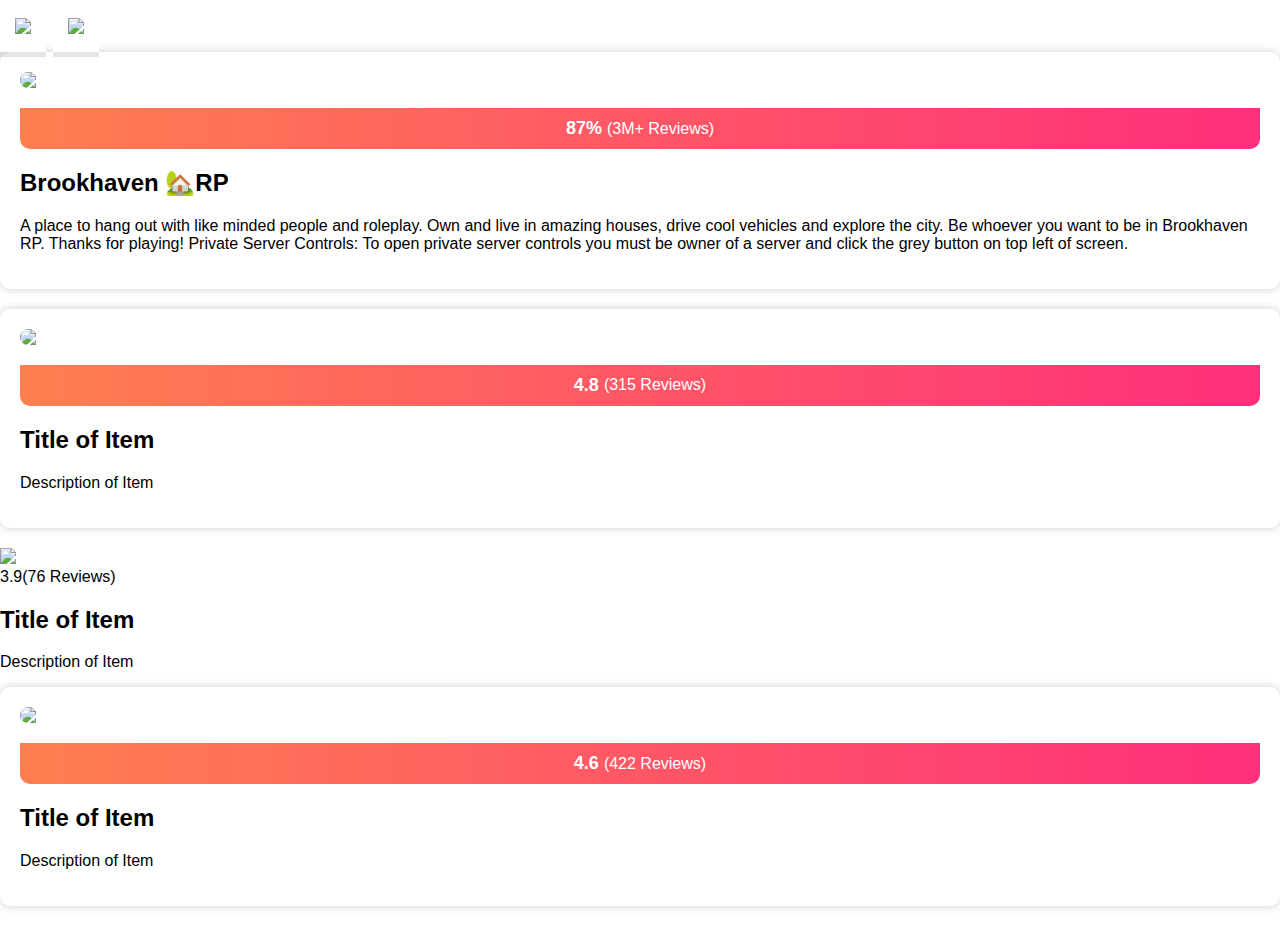
==== home.html @ a5529499 "Update home.html" ====
<!DOCTYPE html>
<html>
<head>
	<title>Bloxy Reviews</title>
	<style>
		body {
			background-color: #ffffff;
			margin: 0;
			padding: 0;
			font-family: Arial, sans-serif;
		}

		.container {
			max-width: 800px;
			margin: 0 auto;
			padding: 20px;
		}

		.card {
			background-color: #ffffff;
			border-radius: 10px;
			box-shadow: 0 0 10px rgba(0, 0, 0, 0.2);
			padding: 20px;
			margin-bottom: 20px;
		}

		.card img {
			display: block;
			margin: 0 auto;
			max-width: 100%;
			height: auto;
			border-radius: 10px;
		}

		.card .rating {
			background: linear-gradient(to right, #ff7f50, #ff2f7c);
			color: #ffffff;
			padding: 10px;
			border-radius: 0 0 10px 10px;
			text-align: center;
			font-size: 18px;
			font-weight: bold;
			margin-top: 20px;
			display: flex;
			align-items: center;
			justify-content: center;
		}

		.card .rating span {
			margin-left: 5px;
			font-size: 16px;
			font-weight: normal;
		}

		.button {
			background-color: #ffffff;
			color: #000000;
			border: none;
			border-radius: 0;
			padding: 15px;
			cursor: pointer;
			transition: 0.3s;
			box-shadow: 0 5px 0 rgba(0, 0, 0, 0.1);
			display: inline-block;
			margin-right: 3px;
			margin-top: 3px;
		}

		.button:hover {
			background-color: #d8d8d8;
			box-shadow: 0 2px 0 rgba(0, 0, 0, 0.1);
			transform: translateY(3px);
		}
	</style>
</head>
	<button class="button"><img src="https://cdn0.iconfinder.com/data/icons/essentials-solid-glyphs-vol-1/100/House-Home-Property-1024.png"></button>
<button class="button"><img src="https://cdn0.iconfinder.com/data/icons/essentials-solid-glyphs-vol-1/100/User-Account-1024.png"></button>

<body>
		
	
		<div class="card">
			<img src="https://tr.rbxcdn.com/be594bb5c6e20b911bd666cca8d1006e/768/432/Image/Png">
			<div class="rating">87%<span>(3M+ Reviews)</span></div>
			<h2>Brookhaven 🏡RP</h2>
			<p>A place to hang out with like minded people and roleplay.  Own and live in amazing houses, drive cool vehicles and explore the city. Be whoever you want to be in Brookhaven RP.

Thanks for playing!

Private Server Controls: To open private server controls you must be owner of a server and click the grey button on top left of screen.
</p>
		</div>

		<div class="card">
			<img src="https://picsum.photos/400/300">
			<div class="rating">4.8<span>(315 Reviews)</span></div>
			<h2>Title of Item</h2>
			<p>Description of Item</p>
		</div

		<div class="card">
			<img src="https://picsum.photos/400/300">
			<div class="rating">3.9<span>(76 Reviews)</span></div>
			<h2>Title of Item</h2>
			<p>Description of Item</p>
		</div>

		<div class="card">
			<img src="https://picsum.photos/400/300">
			<div class="rating">4.6<span>(422 Reviews)</span></div>
			<h2>Title of Item</h2>
			<p>Description of Item</p>
		</div>
		
	</div>
</body>
</html>
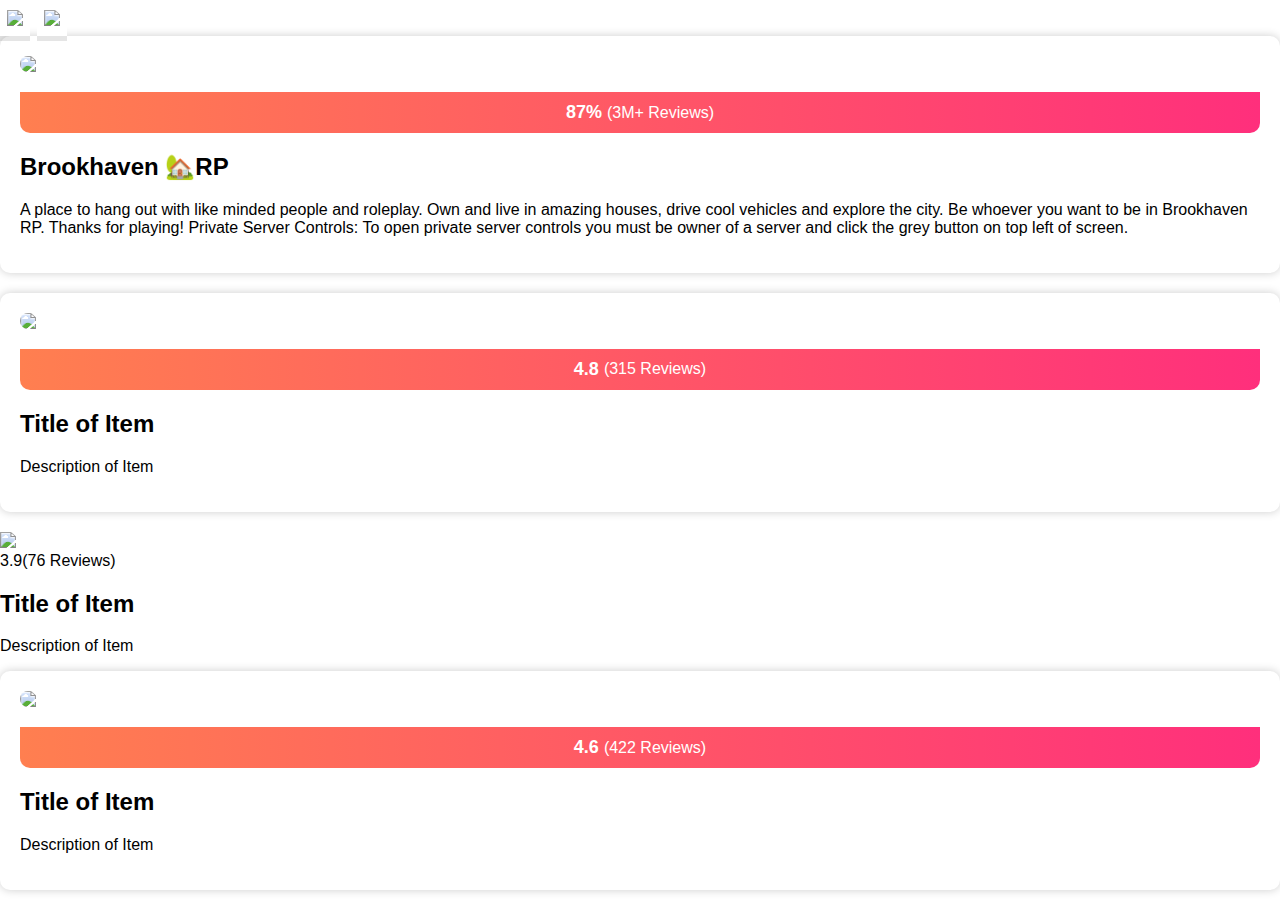
==== commit 9073e076: "Update home.html" ====
--- a/home.html
+++ b/home.html
@@ -57,7 +57,7 @@
 			color: #000000;
 			border: none;
 			border-radius: 0;
-			padding: 15px;
+			padding: 7px;
 			cursor: pointer;
 			transition: 0.3s;
 			box-shadow: 0 5px 0 rgba(0, 0, 0, 0.1);
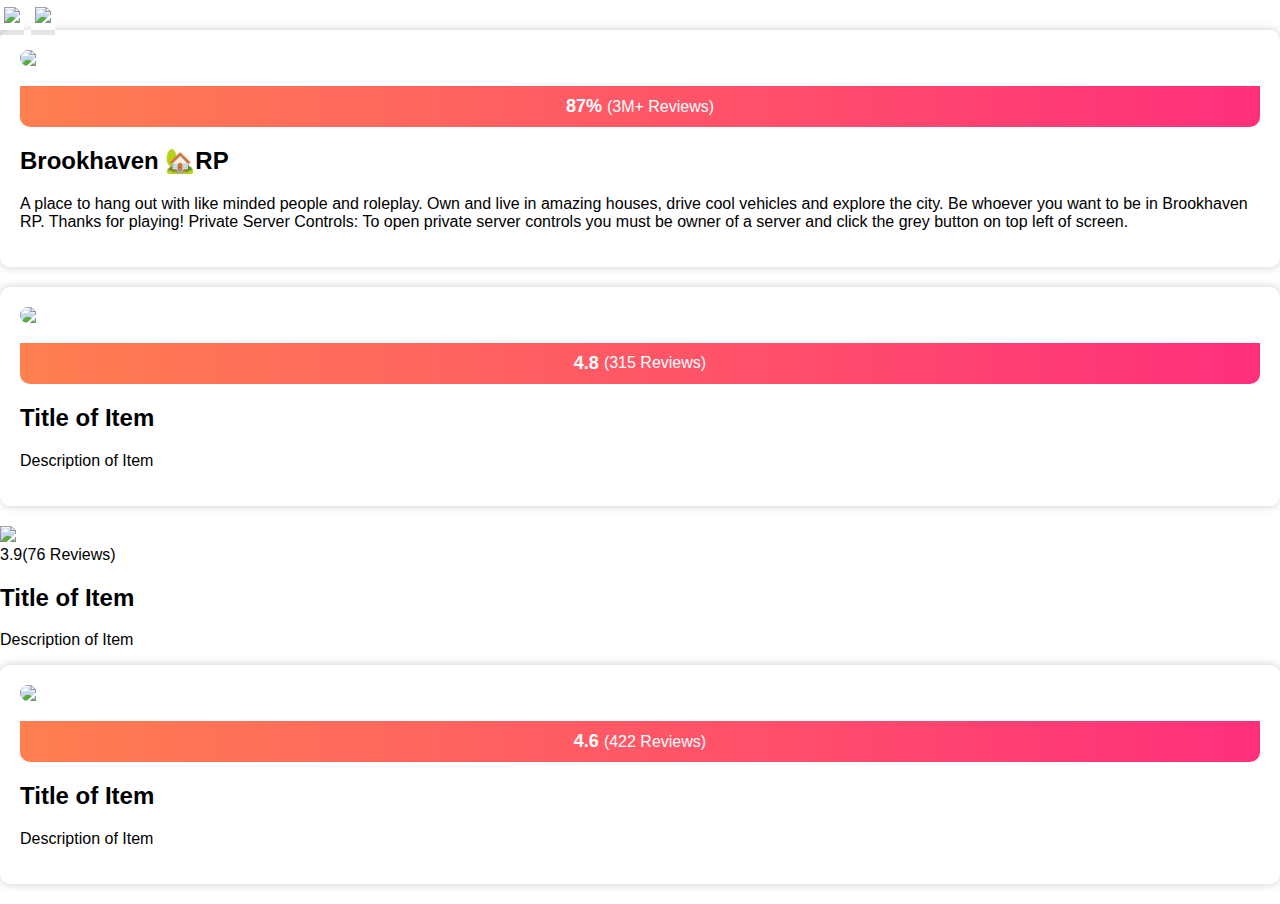
==== commit de640f90: "Update home.html" ====
--- a/home.html
+++ b/home.html
@@ -57,7 +57,7 @@
 			color: #000000;
 			border: none;
 			border-radius: 0;
-			padding: 7px;
+			padding: 4px;
 			cursor: pointer;
 			transition: 0.3s;
 			box-shadow: 0 5px 0 rgba(0, 0, 0, 0.1);
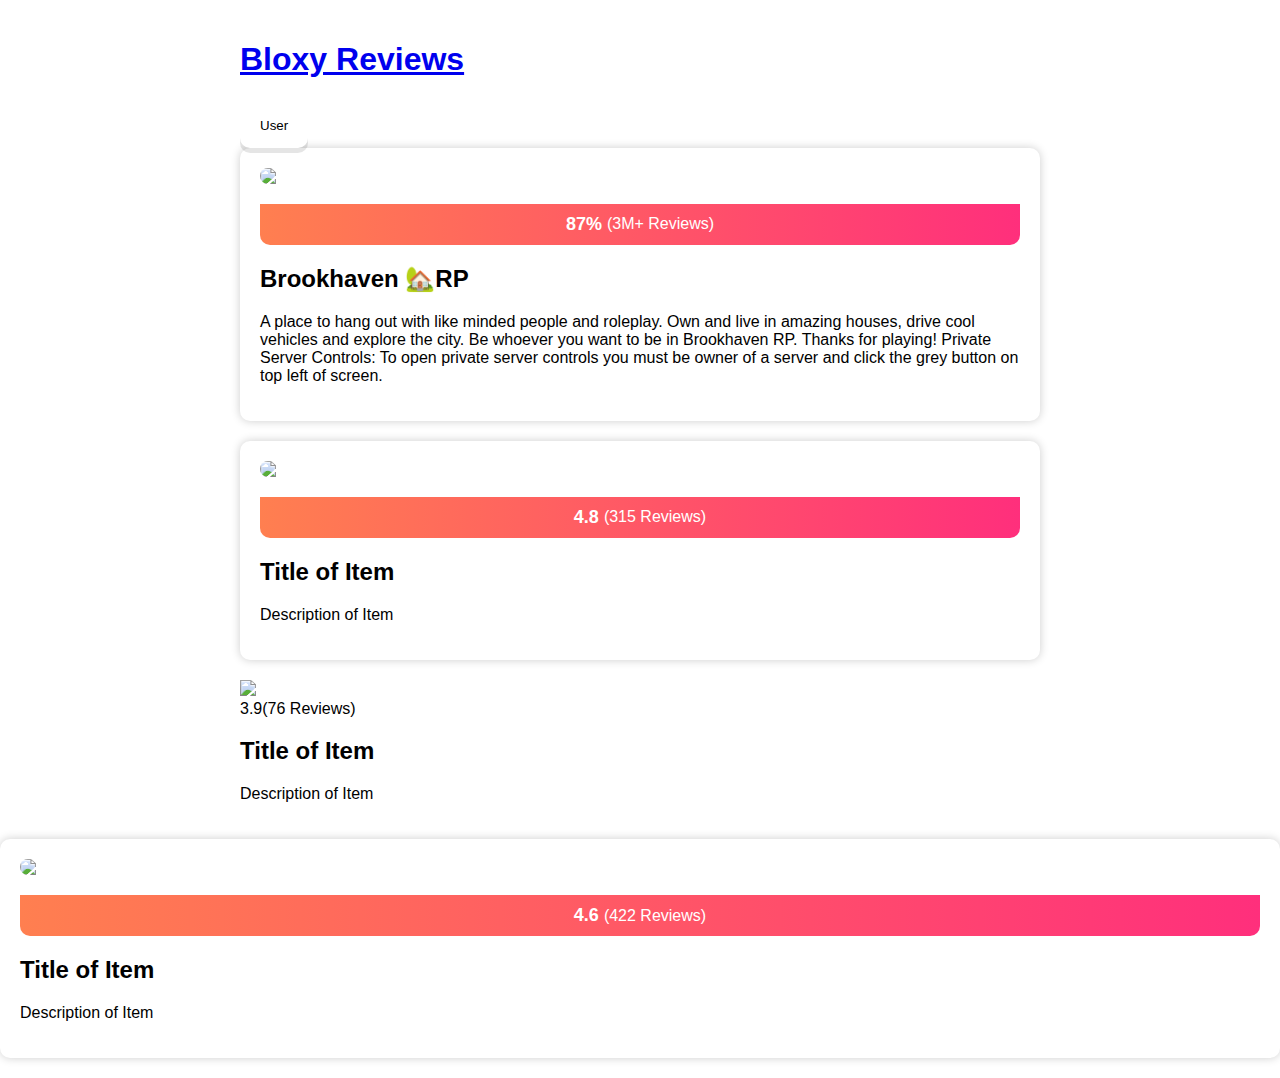
==== commit 8f195cce: "Update home.html" ====
--- a/home.html
+++ b/home.html
@@ -56,8 +56,8 @@
 			background-color: #ffffff;
 			color: #000000;
 			border: none;
-			border-radius: 0;
-			padding: 4px;
+			border-radius: 10px;
+			padding: 15px 20px;
 			cursor: pointer;
 			transition: 0.3s;
 			box-shadow: 0 5px 0 rgba(0, 0, 0, 0.1);
@@ -73,11 +73,13 @@
 		}
 	</style>
 </head>
-	<button class="button"><img src="https://cdn0.iconfinder.com/data/icons/essentials-solid-glyphs-vol-1/100/House-Home-Property-1024.png"></button>
-<button class="button"><img src="https://cdn0.iconfinder.com/data/icons/essentials-solid-glyphs-vol-1/100/User-Account-1024.png"></button>
 
 <body>
-		
+		<div class="container">
+		<div class="header">
+			<a href="index.html"><h1>Bloxy Reviews</h1></a>
+			<a href="user.html"><button class="button">User</button></a>
+		</div>
 	
 		<div class="card">
 			<img src="https://tr.rbxcdn.com/be594bb5c6e20b911bd666cca8d1006e/768/432/Image/Png">
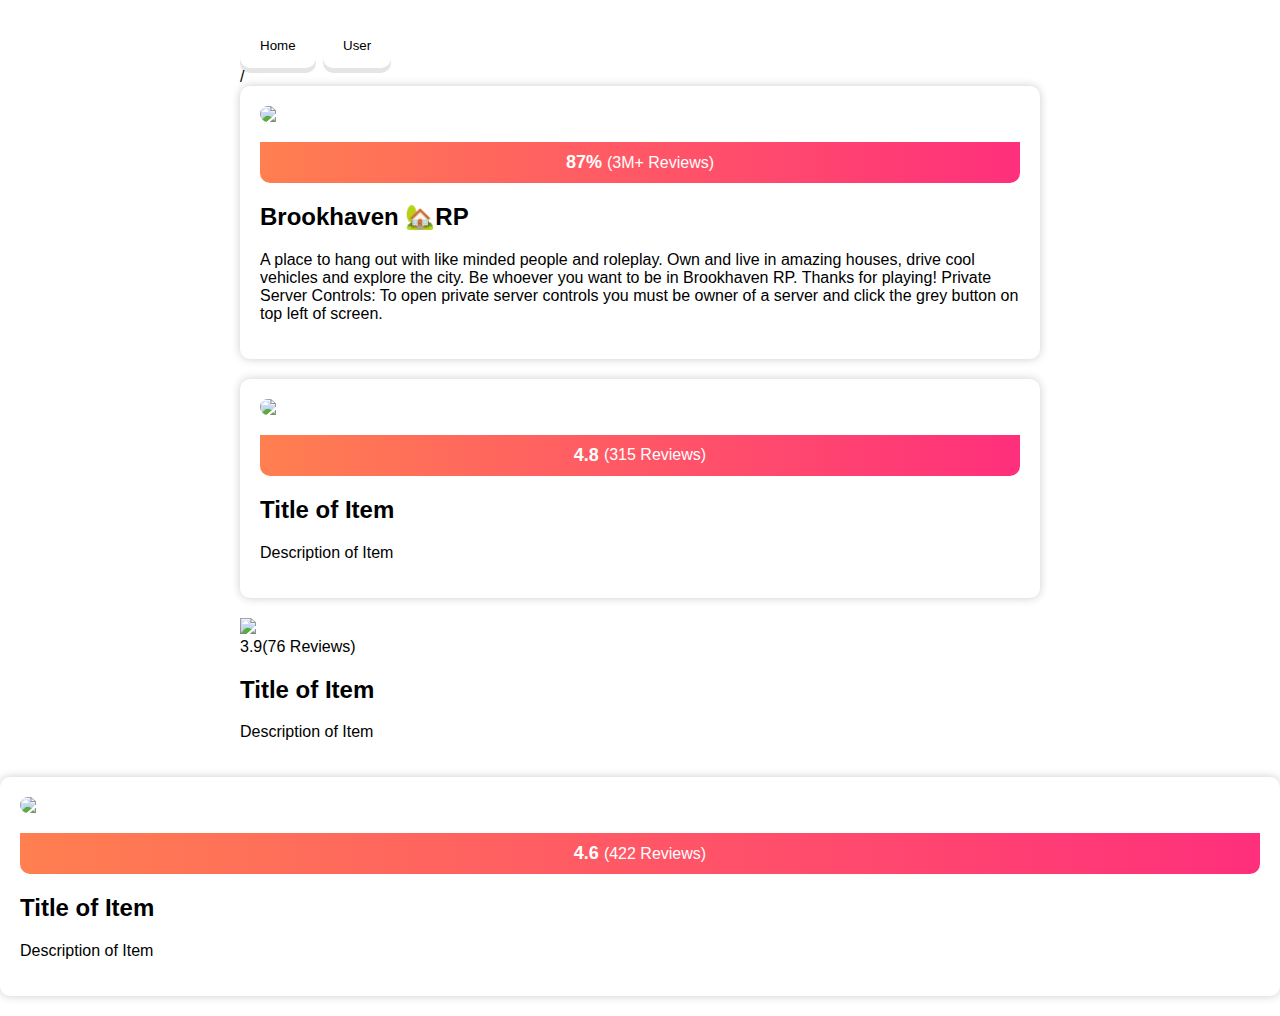
==== commit 5517f84f: "Update home.html" ====
--- a/home.html
+++ b/home.html
@@ -77,9 +77,10 @@
 <body>
 		<div class="container">
 		<div class="header">
-			<a href="index.html"><h1>Bloxy Reviews</h1></a>
+			<a href="index.html"><button class="button">Home</button></a>
 			<a href="user.html"><button class="button">User</button></a>
 		</div>
+			/
 	
 		<div class="card">
 			<img src="https://tr.rbxcdn.com/be594bb5c6e20b911bd666cca8d1006e/768/432/Image/Png">
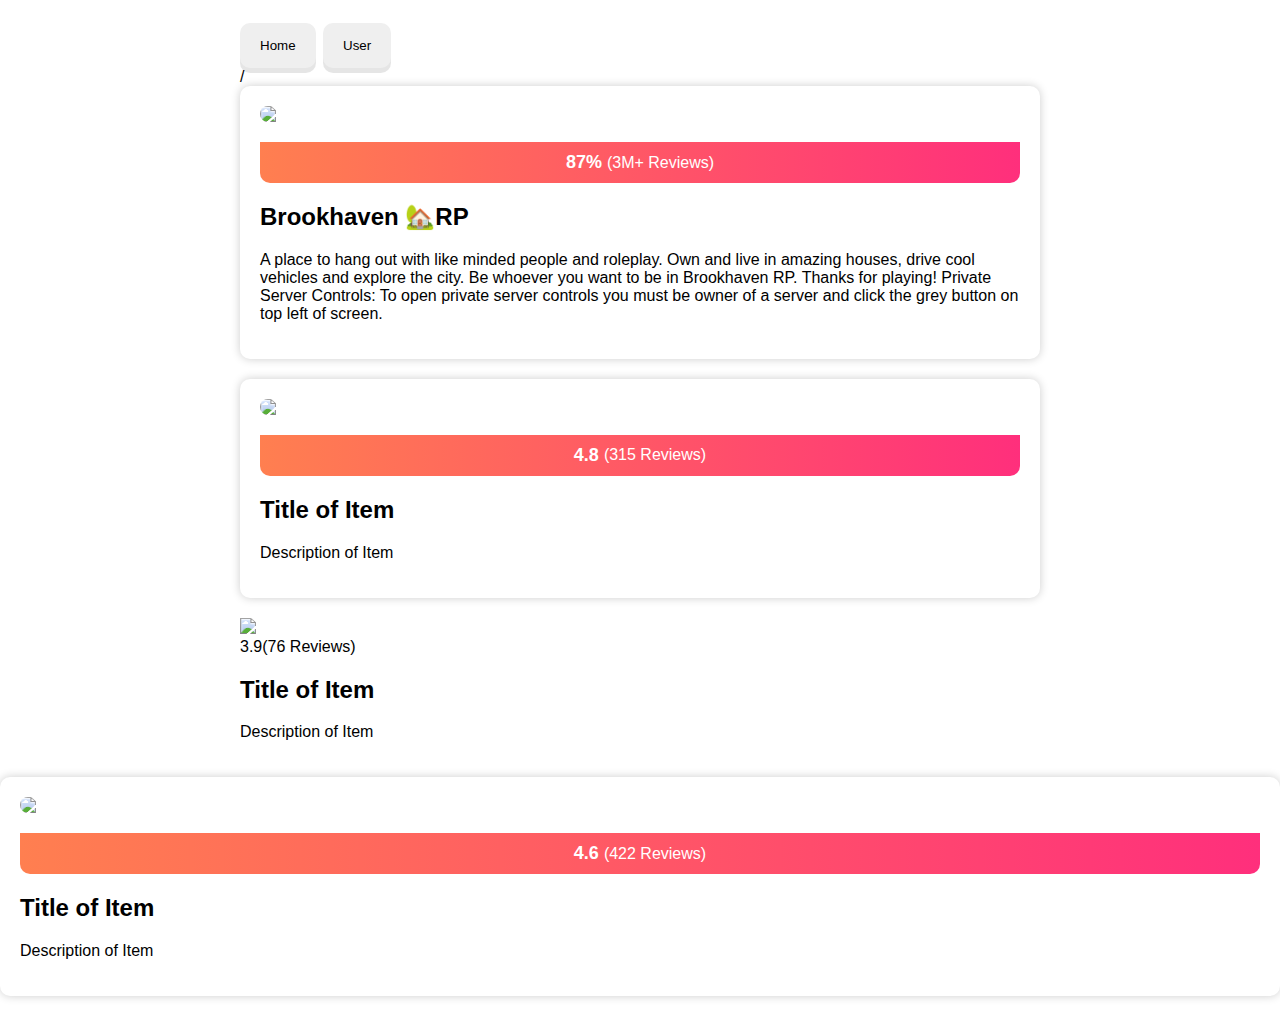
==== commit 8d254fff: "Update home.html" ====
--- a/home.html
+++ b/home.html
@@ -53,7 +53,7 @@
 		}
 
 		.button {
-			background-color: #ffffff;
+			background-color: linear-gradient(to right, #ff7f50, #ff2f7c);
 			color: #000000;
 			border: none;
 			border-radius: 10px;
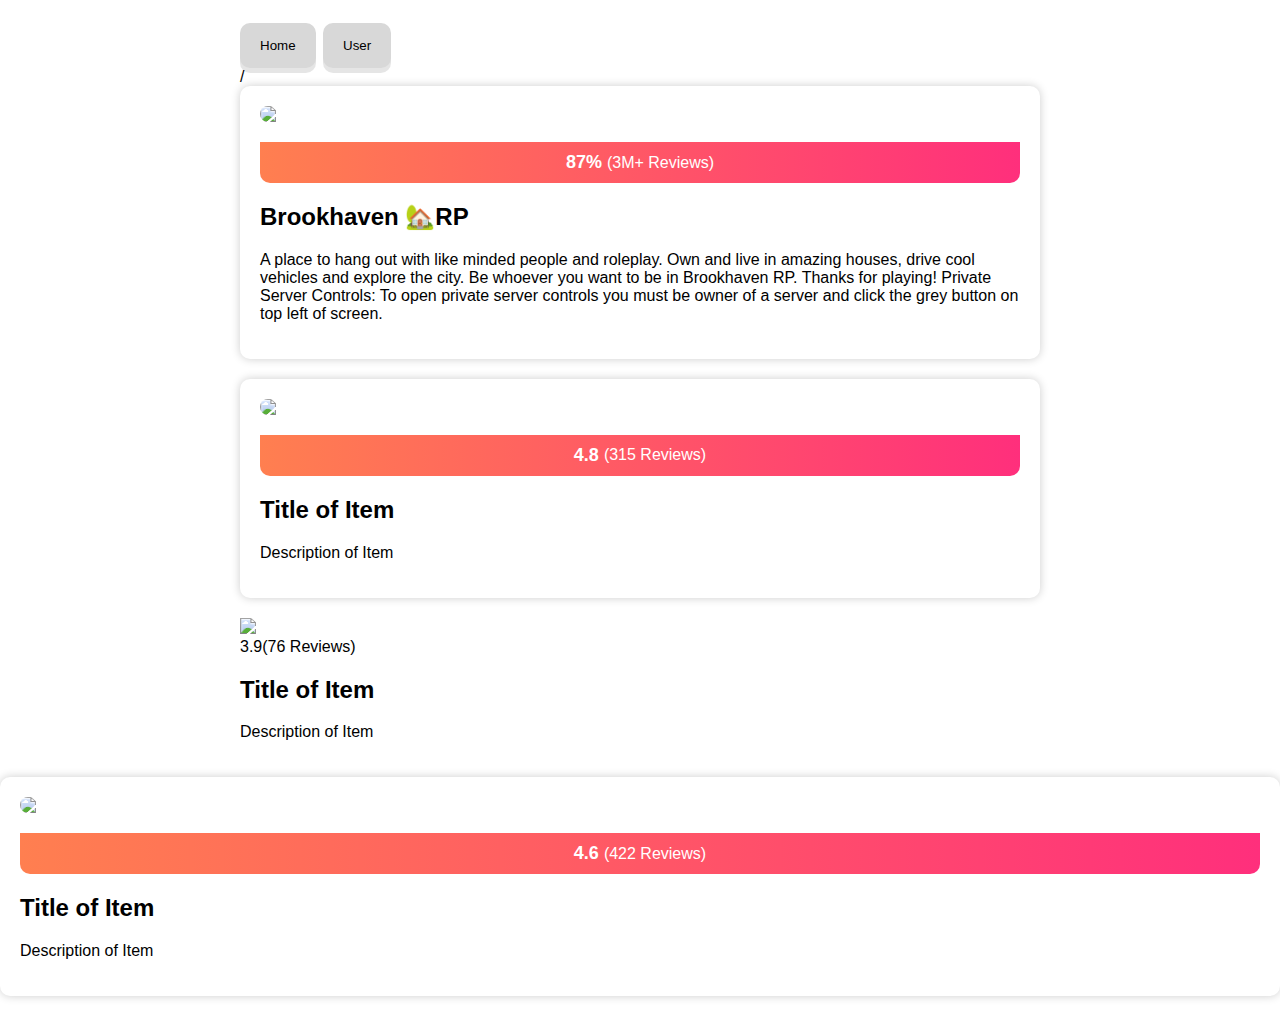
==== commit d40297cc: "Update home.html" ====
--- a/home.html
+++ b/home.html
@@ -53,7 +53,7 @@
 		}
 
 		.button {
-			background-color: linear-gradient(to right, #ff7f50, #ff2f7c);
+			background-color: #d8d8d8 ;
 			color: #000000;
 			border: none;
 			border-radius: 10px;
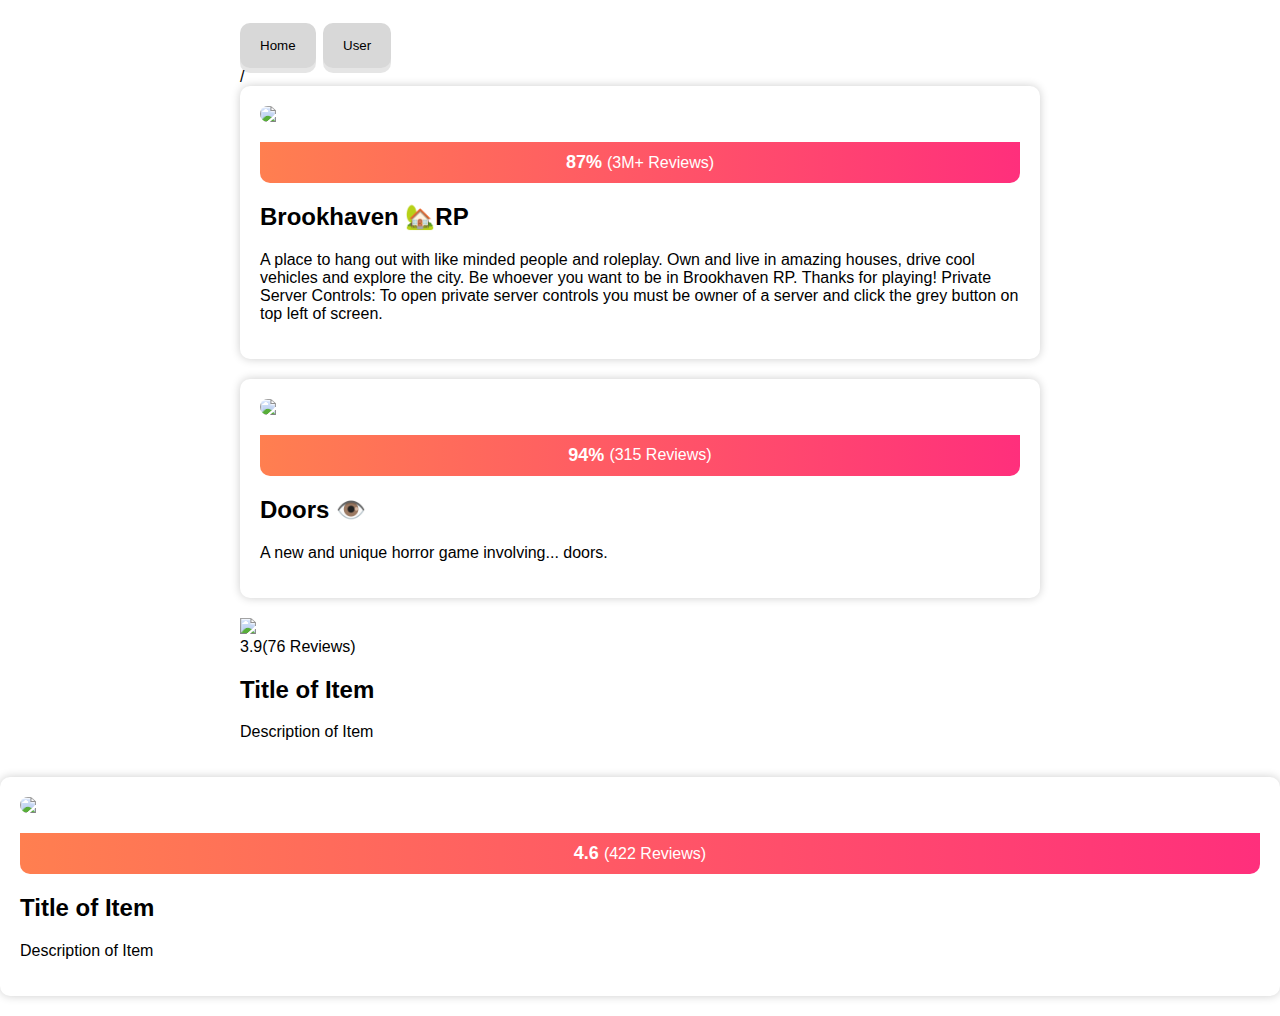
==== commit f315246e: "Update home.html" ====
--- a/home.html
+++ b/home.html
@@ -95,10 +95,10 @@
 		</div>
 
 		<div class="card">
-			<img src="https://picsum.photos/400/300">
-			<div class="rating">4.8<span>(315 Reviews)</span></div>
-			<h2>Title of Item</h2>
-			<p>Description of Item</p>
+			<img src="https://tr.rbxcdn.com/92773a0682699d1e4abef2cfb3eb0798/768/432/Image/Png">
+			<div class="rating">94%<span>(315 Reviews)</span></div>
+			<h2>Doors 👁️</h2>
+			<p>A new and unique horror game involving... doors.</p>
 		</div
 
 		<div class="card">
